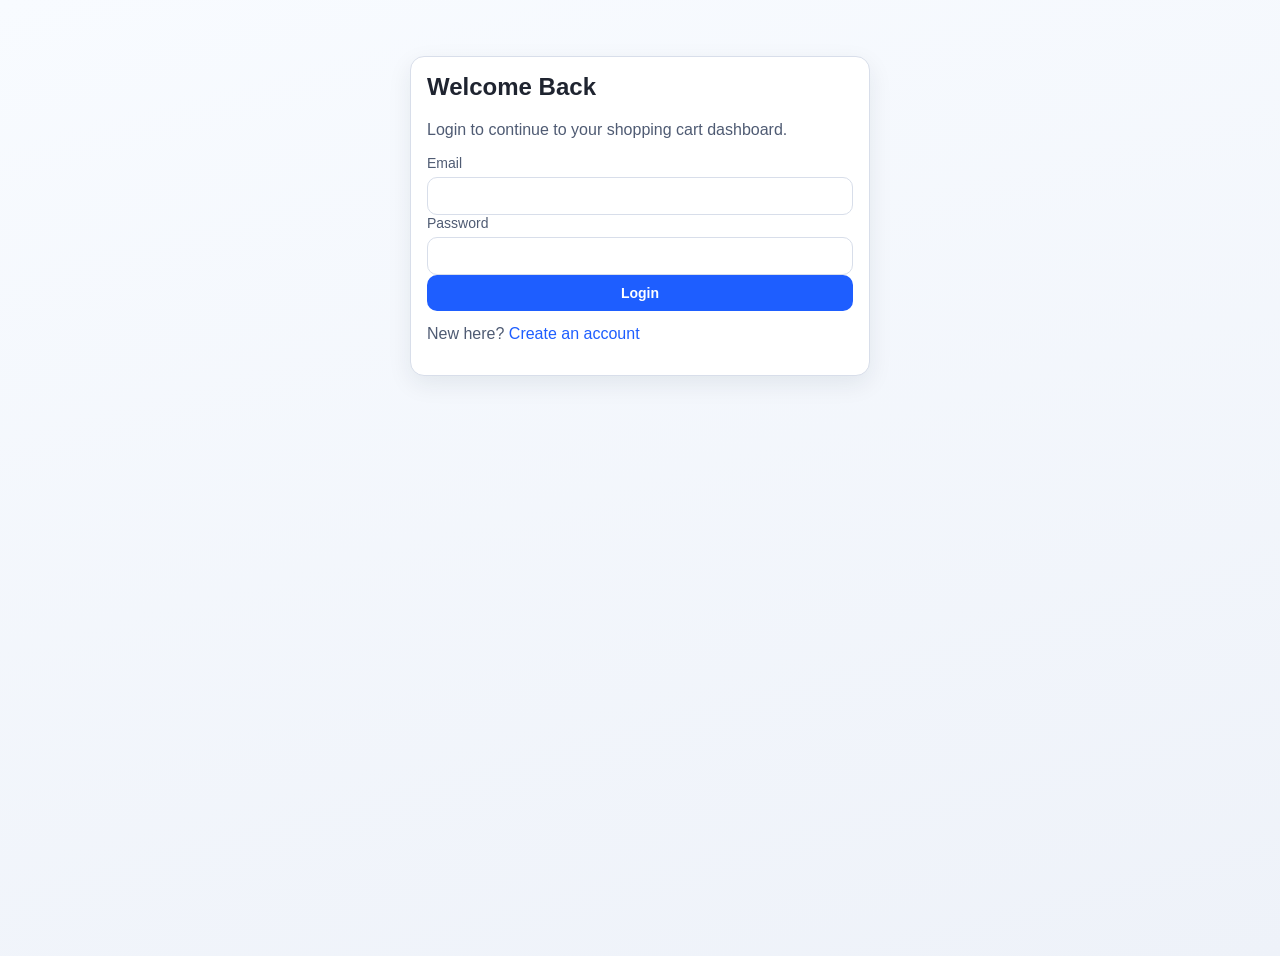
==== frontend/login.html @ eea721a3 "fix(auth): resolve backend startup crash and split login/signup into professional flow" ====
<!doctype html>
<html lang="en">
  <head>
    <meta charset="UTF-8" />
    <meta name="viewport" content="width=device-width, initial-scale=1.0" />
    <title>Login | DBMS Cart</title>
    <link rel="stylesheet" href="styles.css" />
  </head>
  <body>
    <div class="container">
      <section class="card auth-card">
        <h1>Welcome Back</h1>
        <p class="muted">Login to continue to your shopping cart dashboard.</p>
        <form id="loginForm">
          <label for="loginEmail">Email</label>
          <input id="loginEmail" type="email" required />
          <label for="loginPassword">Password</label>
          <input id="loginPassword" type="password" required />
          <button type="submit">Login</button>
        </form>
        <div id="loginStatus"></div>
        <p class="muted" style="margin-top:14px">
          New here? <a href="signup.html">Create an account</a>
        </p>
      </section>
    </div>

    <script type="module" src="login.js"></script>
  </body>
</html>
---- frontend/styles.css ----
:root {
  --bg: #f5f7fb;
  --surface: #ffffff;
  --surface-soft: #eef3ff;
  --text: #1f2430;
  --text-soft: #4f5b73;
  --primary: #1e5eff;
  --primary-strong: #1248d3;
  --danger: #c62828;
  --success: #1b8a5a;
  --border: #d8deea;
  --shadow: 0 8px 24px rgba(18, 32, 56, 0.08);
}

* {
  box-sizing: border-box;
}

body {
  margin: 0;
  font-family: "Segoe UI", Tahoma, Geneva, Verdana, sans-serif;
  color: var(--text);
  background: linear-gradient(165deg, #f8fbff 0%, #eef2f9 100%);
  min-height: 100vh;
}

a {
  color: var(--primary);
  text-decoration: none;
}

.container {
  max-width: 1100px;
  margin: 24px auto 60px;
  padding: 0 16px;
}

.navbar {
  background: var(--surface);
  border-bottom: 1px solid var(--border);
  box-shadow: var(--shadow);
}

.navbar-inner {
  max-width: 1100px;
  margin: 0 auto;
  padding: 14px 16px;
  display: flex;
  gap: 12px;
  align-items: center;
  justify-content: space-between;
}

.nav-links {
  display: flex;
  gap: 12px;
  flex-wrap: wrap;
}

.card {
  background: var(--surface);
  border: 1px solid var(--border);
  border-radius: 14px;
  padding: 16px;
  box-shadow: var(--shadow);
}

.auth-card {
  max-width: 460px;
  margin: 56px auto;
}

.grid {
  display: grid;
  gap: 16px;
}

.grid-2 {
  grid-template-columns: repeat(auto-fit, minmax(280px, 1fr));
}

.products-grid {
  display: grid;
  grid-template-columns: repeat(auto-fill, minmax(250px, 1fr));
  gap: 14px;
}

.product-card {
  border: 1px solid var(--border);
  border-radius: 12px;
  background: var(--surface);
  padding: 14px;
}

h1,
h2,
h3 {
  margin-top: 0;
}

label {
  display: block;
  margin-bottom: 6px;
  font-size: 14px;
  color: var(--text-soft);
}

input,
select,
button {
  width: 100%;
  padding: 10px 12px;
  border: 1px solid var(--border);
  border-radius: 10px;
  font-size: 14px;
}

button {
  border: none;
  background: var(--primary);
  color: white;
  font-weight: 600;
  cursor: pointer;
}

button:hover {
  background: var(--primary-strong);
}

button.secondary {
  background: #3f4b67;
}

button.danger {
  background: var(--danger);
}

button.inline {
  width: auto;
  padding: 8px 12px;
}

.row {
  display: grid;
  gap: 10px;
  grid-template-columns: 1fr 1fr;
}

.muted {
  color: var(--text-soft);
}

.status {
  padding: 10px 12px;
  border-radius: 10px;
  margin-top: 10px;
  font-size: 14px;
}

.status.success {
  background: #e8f8ef;
  color: var(--success);
}

.status.error {
  background: #fdeaea;
  color: var(--danger);
}

.order-item,
.cart-item {
  border: 1px solid var(--border);
  background: var(--surface-soft);
  border-radius: 10px;
  padding: 10px;
  margin-top: 8px;
}

.pill {
  display: inline-block;
  border-radius: 999px;
  padding: 4px 10px;
  background: #edf2ff;
  color: #2041a7;
  font-size: 12px;
  font-weight: 700;
}

.toolbar {
  display: flex;
  gap: 10px;
  flex-wrap: wrap;
  margin-bottom: 14px;
}

@media (max-width: 700px) {
  .row {
    grid-template-columns: 1fr;
  }
}
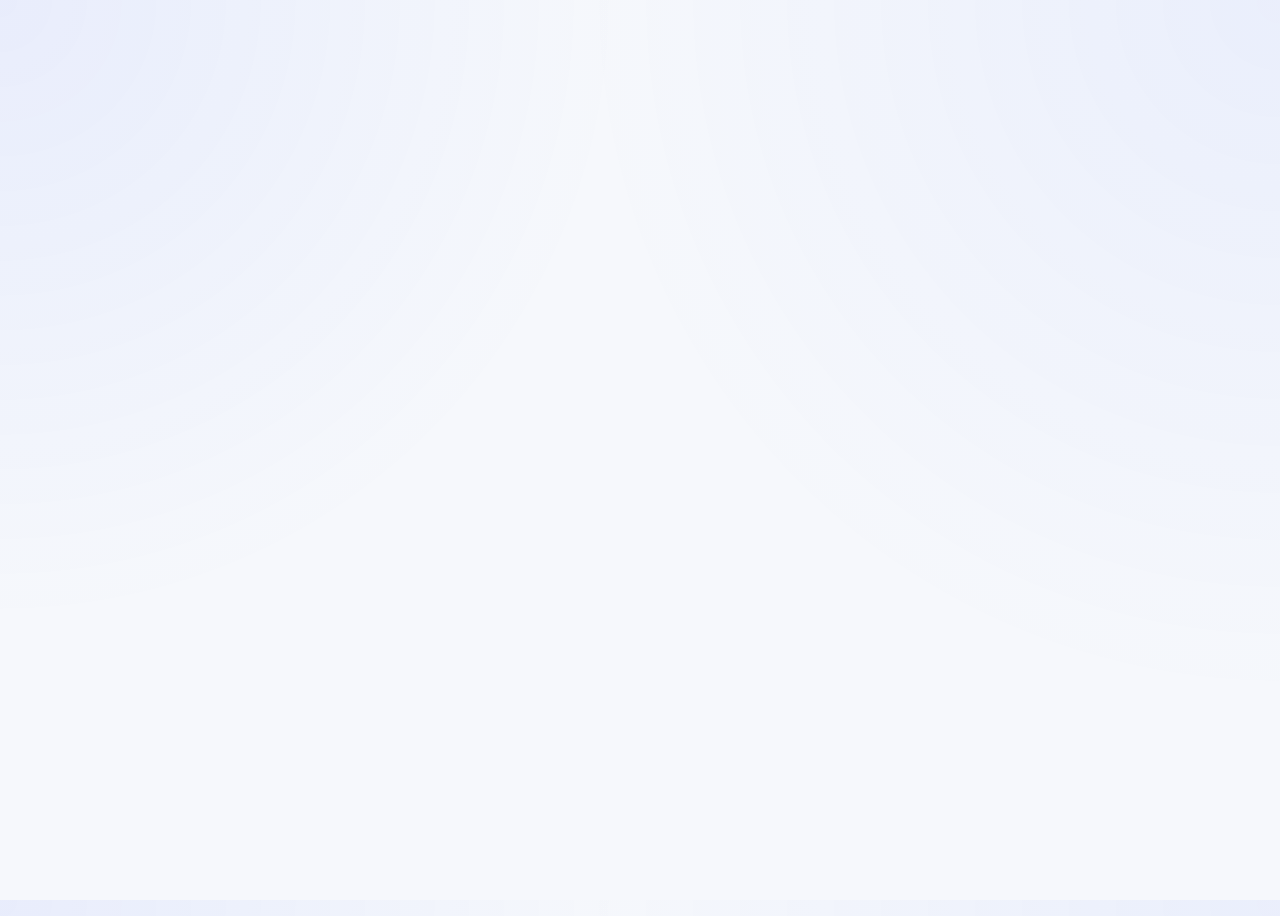
==== commit 47136c77: "feat: finalize NexBasket rebrand, media mapping, and UI polish" ====
--- a/frontend/login.html
+++ b/frontend/login.html
@@ -3,27 +3,73 @@
   <head>
     <meta charset="UTF-8" />
     <meta name="viewport" content="width=device-width, initial-scale=1.0" />
-    <title>Login | DBMS Cart</title>
+    <title>Login | NexBasket</title>
     <link rel="stylesheet" href="styles.css" />
   </head>
   <body>
-    <div class="container">
-      <section class="card auth-card">
-        <h1>Welcome Back</h1>
-        <p class="muted">Login to continue to your shopping cart dashboard.</p>
-        <form id="loginForm">
-          <label for="loginEmail">Email</label>
-          <input id="loginEmail" type="email" required />
-          <label for="loginPassword">Password</label>
-          <input id="loginPassword" type="password" required />
-          <button type="submit">Login</button>
-        </form>
-        <div id="loginStatus"></div>
-        <p class="muted" style="margin-top:14px">
-          New here? <a href="signup.html">Create an account</a>
-        </p>
+    <main class="auth-wrap">
+      <section class="auth-brand" data-reveal>
+        <div class="brand">
+          <span class="brand-badge">NB</span>
+          <span>NexBasket</span>
+        </div>
+        <div>
+          <h1>Welcome Back</h1>
+          <p class="muted" style="color:#d8e1ff; margin-top:12px">Secure sign-in to manage your cart, orders, and real-time inventory checkout.</p>
+        </div>
+        <ul>
+          <li>✔ 256-bit encrypted authentication</li>
+          <li>✔ Session expiry & logout revocation</li>
+          <li>✔ Protected checkout + order history</li>
+        </ul>
       </section>
-    </div>
+
+      <section class="auth-panel" data-reveal>
+        <article class="auth-card">
+          <h2 class="auth-title">Login</h2>
+          <p class="muted">Continue to your personalized storefront.</p>
+
+          <form id="loginForm" class="form-grid">
+            <div class="form-field">
+              <label for="loginEmail">Email</label>
+              <input id="loginEmail" type="email" placeholder="you@example.com" required />
+            </div>
+
+            <div class="form-field">
+              <label for="loginPassword">Password</label>
+              <div class="input-wrap">
+                <input id="loginPassword" type="password" placeholder="Enter password" required />
+                <button type="button" class="eye-btn" id="toggleLoginPassword" aria-label="Toggle password visibility">👁</button>
+              </div>
+            </div>
+
+            <label class="inline-check">
+              <input type="checkbox" id="rememberMe" checked />
+              Remember me on this device
+            </label>
+
+            <button type="submit" class="btn btn-primary btn-block">Sign In</button>
+          </form>
+
+          <div class="divider"></div>
+          <button class="oauth-btn" type="button" aria-label="Continue with Google">
+            G Continue with Google
+          </button>
+
+          <div id="loginStatus"></div>
+          <div class="trust-row">
+            <span class="trust-chip">Secure session</span>
+            <span class="trust-chip">Encrypted credentials</span>
+            <span class="trust-chip">Fast checkout access</span>
+          </div>
+
+          <p class="muted" style="margin-top:14px">
+            New here?
+            <a href="signup.html" style="color: var(--accent-strong); font-weight:700">Create account</a>
+          </p>
+        </article>
+      </section>
+    </main>
 
     <script type="module" src="login.js"></script>
   </body>
--- a/frontend/styles.css
+++ b/frontend/styles.css
@@ -1,200 +1,1522 @@
+@import url("https://fonts.googleapis.com/css2?family=Inter:wght@400;500;600;700;800&display=swap");
+
 :root {
-  --bg: #f5f7fb;
+  --accent: #2f5dff;
+  --accent-strong: #1f4df2;
+  --accent-soft: #e9efff;
+  --bg: #f6f8fc;
   --surface: #ffffff;
-  --surface-soft: #eef3ff;
-  --text: #1f2430;
-  --text-soft: #4f5b73;
-  --primary: #1e5eff;
-  --primary-strong: #1248d3;
-  --danger: #c62828;
-  --success: #1b8a5a;
-  --border: #d8deea;
-  --shadow: 0 8px 24px rgba(18, 32, 56, 0.08);
+  --surface-muted: #f1f4fb;
+  --line: #d9e1f2;
+  --text: #13203a;
+  --text-soft: #52617f;
+  --success: #1f9d62;
+  --danger: #dc4f4f;
+  --warning: #b87913;
+  --radius-xl: 24px;
+  --radius-lg: 16px;
+  --radius-md: 12px;
+  --shadow: 0 14px 36px rgba(17, 30, 56, 0.08);
+  --shadow-soft: 0 8px 20px rgba(17, 30, 56, 0.07);
+  --max: 1200px;
+}
+
+html[data-theme="dark"] {
+  color-scheme: dark;
+  --accent: #6f8cff;
+  --accent-strong: #88a0ff;
+  --accent-soft: rgba(111, 140, 255, 0.2);
+  --bg: #0b1324;
+  --surface: #111c32;
+  --surface-muted: #182541;
+  --line: #2b3c5f;
+  --text: #e7eeff;
+  --text-soft: #a6b5d7;
+  --shadow: 0 16px 34px rgba(3, 9, 20, 0.52);
+  --shadow-soft: 0 10px 24px rgba(3, 9, 20, 0.45);
 }
 
 * {
   box-sizing: border-box;
 }
 
+html {
+  scroll-behavior: smooth;
+  height: 100%;
+}
+
 body {
   margin: 0;
-  font-family: "Segoe UI", Tahoma, Geneva, Verdana, sans-serif;
+  font-family: "Inter", "Segoe UI", sans-serif;
+  background:
+    radial-gradient(circle at 0% 0%, rgba(47, 93, 255, 0.07), transparent 40%),
+    radial-gradient(circle at 100% 0%, rgba(47, 93, 255, 0.06), transparent 45%),
+    var(--bg);
   color: var(--text);
-  background: linear-gradient(165deg, #f8fbff 0%, #eef2f9 100%);
+  min-height: 100dvh;
+  overflow-x: hidden;
+  display: flex;
+  flex-direction: column;
+  width: 100%;
+}
+
+html[data-theme="dark"] body {
+  background:
+    radial-gradient(circle at 0% 0%, rgba(110, 139, 255, 0.16), transparent 42%),
+    radial-gradient(circle at 100% 0%, rgba(110, 139, 255, 0.1), transparent 40%),
+    #0a1222;
+}
+
+a {
+  color: inherit;
+  text-decoration: none;
+}
+
+img {
+  max-width: 100%;
+  display: block;
+}
+
+button,
+input,
+select,
+textarea {
+  font: inherit;
+}
+
+.site-main {
+  padding: 32px 16px 56px;
+  flex: 1 0 auto;
+  width: 100%;
+}
+
+.container {
+  width: 100%;
+  max-width: var(--max);
+  margin: 0 auto;
+}
+
+h1,
+h2,
+h3,
+h4,
+p {
+  margin: 0;
+}
+
+h1 {
+  font-size: clamp(2rem, 4vw, 3.2rem);
+  line-height: 1.05;
+  letter-spacing: -0.03em;
+}
+
+h2 {
+  font-size: clamp(1.45rem, 3vw, 2.2rem);
+  line-height: 1.15;
+  letter-spacing: -0.02em;
+}
+
+h3 {
+  font-size: clamp(1.05rem, 2vw, 1.35rem);
+}
+
+p {
+  line-height: 1.66;
+}
+
+.muted {
+  color: var(--text-soft);
+}
+
+.section-stack {
+  display: grid;
+  gap: 24px;
+}
+
+.section-stack > * {
+  min-width: 0;
+}
+
+.card {
+  background: var(--surface);
+  border: 1px solid var(--line);
+  border-radius: var(--radius-lg);
+  box-shadow: var(--shadow-soft);
+  min-width: 0;
+}
+
+.panel {
+  padding: 22px;
+  min-width: 0;
+}
+
+.btn {
+  border: 0;
+  border-radius: 999px;
+  padding: 12px 18px;
+  cursor: pointer;
+  transition: transform 0.2s ease, box-shadow 0.2s ease, background-color 0.2s ease;
+  font-weight: 600;
+  letter-spacing: 0.01em;
+  display: inline-flex;
+  align-items: center;
+  gap: 8px;
+  justify-content: center;
+}
+
+.btn:focus-visible,
+input:focus-visible,
+select:focus-visible,
+textarea:focus-visible,
+a:focus-visible {
+  outline: 3px solid rgba(47, 93, 255, 0.28);
+  outline-offset: 2px;
+}
+
+.btn-primary {
+  background: var(--accent);
+  color: #fff;
+  box-shadow: 0 10px 22px rgba(47, 93, 255, 0.24);
+}
+
+.btn-primary:hover {
+  background: var(--accent-strong);
+  transform: translateY(-1px);
+}
+
+.btn-secondary {
+  background: #1f2a46;
+  color: #fff;
+}
+
+.btn-secondary:hover {
+  background: #182038;
+}
+
+.btn-ghost {
+  background: #fff;
+  border: 1px solid var(--line);
+  color: var(--text);
+}
+
+html[data-theme="dark"] .btn-ghost {
+  background: #131f37;
+  border-color: #2b3d63;
+  color: #c9d6f6;
+}
+
+.btn-ghost:hover {
+  background: var(--surface-muted);
+}
+
+.btn-danger {
+  background: #ffe8e8;
+  color: #aa2929;
+}
+
+.btn-danger:hover {
+  background: #ffd9d9;
+}
+
+.btn-block {
+  width: 100%;
+}
+
+.status {
+  margin-top: 12px;
+  border-radius: 12px;
+  font-size: 0.92rem;
+  padding: 10px 12px;
+}
+
+.status.success {
+  color: #165f3f;
+  background: #e6f7f0;
+}
+
+.status.error {
+  color: #932e2e;
+  background: #ffecec;
+}
+
+.site-header {
+  position: sticky;
+  top: 0;
+  z-index: 30;
+  padding: 10px 16px 0;
+}
+
+.navbar-shell {
+  max-width: var(--max);
+  margin: 0 auto;
+  background: rgba(255, 255, 255, 0.8);
+  border: 1px solid rgba(255, 255, 255, 0.72);
+  box-shadow: var(--shadow);
+  border-radius: 999px;
+  backdrop-filter: blur(12px);
+}
+
+html[data-theme="dark"] .navbar-shell {
+  background: rgba(12, 20, 36, 0.86);
+  border-color: rgba(53, 72, 108, 0.7);
+}
+
+.navbar-inner {
+  min-height: 62px;
+  padding: 8px 14px;
+  display: grid;
+  grid-template-columns: auto 1fr auto;
+  gap: 14px;
+  align-items: center;
+}
+
+.brand {
+  display: inline-flex;
+  align-items: center;
+  gap: 10px;
+  font-weight: 800;
+  letter-spacing: -0.02em;
+}
+
+.brand-badge {
+  width: 34px;
+  height: 34px;
+  border-radius: 10px;
+  display: grid;
+  place-items: center;
+  background: linear-gradient(145deg, #4f79ff, #2f5dff);
+  color: #fff;
+  font-size: 0.95rem;
+}
+
+.nav-links {
+  display: flex;
+  align-items: center;
+  justify-content: center;
+  gap: 8px;
+  flex-wrap: wrap;
+  min-width: 0;
+}
+
+.nav-link {
+  font-size: 0.92rem;
+  padding: 9px 13px;
+  border-radius: 999px;
+  color: var(--text-soft);
+  font-weight: 600;
+}
+
+.nav-link:hover {
+  color: var(--text);
+  background: var(--surface-muted);
+}
+
+.nav-link.active {
+  background: var(--accent-soft);
+  color: var(--accent-strong);
+}
+
+.nav-tools {
+  display: inline-flex;
+  align-items: center;
+  gap: 8px;
+}
+
+.icon-btn {
+  width: 38px;
+  height: 38px;
+  border-radius: 50%;
+  border: 1px solid var(--line);
+  background: #fff;
+  color: var(--text);
+  display: grid;
+  place-items: center;
+  position: relative;
+}
+
+html[data-theme="dark"] .icon-btn,
+html[data-theme="dark"] .avatar-chip {
+  background: #111d34;
+  border-color: #304364;
+  color: #d2def8;
+}
+
+.icon-btn:hover {
+  background: var(--surface-muted);
+}
+
+.badge {
+  min-width: 19px;
+  height: 19px;
+  padding: 0 4px;
+  border-radius: 999px;
+  background: var(--accent);
+  color: #fff;
+  display: inline-flex;
+  align-items: center;
+  justify-content: center;
+  font-size: 0.68rem;
+  font-weight: 700;
+  position: absolute;
+  right: -3px;
+  top: -4px;
+}
+
+.avatar-chip {
+  padding: 4px 10px 4px 4px;
+  border: 1px solid var(--line);
+  border-radius: 999px;
+  background: #fff;
+  display: inline-flex;
+  gap: 8px;
+  align-items: center;
+  min-width: 0;
+}
+
+.avatar-chip .muted {
+  max-width: 150px;
+  overflow: hidden;
+  text-overflow: ellipsis;
+  white-space: nowrap;
+}
+
+.avatar-dot {
+  width: 30px;
+  height: 30px;
+  border-radius: 50%;
+  background: linear-gradient(145deg, #284bbb, #5277f3);
+  color: #fff;
+  display: grid;
+  place-items: center;
+  font-size: 0.8rem;
+  font-weight: 700;
+}
+
+.hamburger {
+  display: none;
+}
+
+.mobile-drawer {
+  display: none;
+  position: fixed;
+  inset: 0;
+  z-index: 45;
+}
+
+.mobile-drawer.open {
+  display: block;
+}
+
+.drawer-backdrop {
+  position: absolute;
+  inset: 0;
+  background: rgba(8, 18, 38, 0.54);
+}
+
+.drawer-panel {
+  position: absolute;
+  right: 0;
+  top: 0;
+  height: 100%;
+  width: min(340px, 86vw);
+  background: #fff;
+  padding: 22px;
+  display: grid;
+  gap: 10px;
+  align-content: start;
+}
+
+html[data-theme="dark"] .drawer-panel {
+  background: #0f1a30;
+}
+
+.drawer-panel a,
+.drawer-panel button {
+  width: 100%;
+  text-align: left;
+}
+
+.footer {
+  background: #121d37;
+  color: #d4dbee;
+  margin-top: auto;
+}
+
+html[data-theme="dark"] .footer {
+  background: #091222;
+}
+
+.theme-fab {
+  position: fixed;
+  right: 16px;
+  bottom: 16px;
+  width: 46px;
+  height: 46px;
+  border-radius: 50%;
+  border: 1px solid var(--line);
+  background: var(--surface);
+  color: var(--text);
+  box-shadow: var(--shadow);
+  z-index: 60;
+}
+
+.footer-inner {
+  max-width: var(--max);
+  margin: 0 auto;
+  padding: 48px 16px 24px;
+  display: grid;
+  gap: 22px;
+}
+
+.footer-grid {
+  display: grid;
+  gap: 18px;
+  grid-template-columns: repeat(4, minmax(0, 1fr));
+}
+
+.footer h4 {
+  color: #fff;
+  margin-bottom: 10px;
+  font-size: 1rem;
+}
+
+.footer-list {
+  list-style: none;
+  padding: 0;
+  margin: 0;
+  display: grid;
+  gap: 8px;
+}
+
+.footer-bottom {
+  padding-top: 14px;
+  border-top: 1px solid rgba(212, 219, 238, 0.18);
+  display: flex;
+  justify-content: space-between;
+  gap: 10px;
+  flex-wrap: wrap;
+  font-size: 0.9rem;
+}
+
+.socials {
+  display: inline-flex;
+  gap: 8px;
+}
+
+.socials span {
+  width: 32px;
+  height: 32px;
+  border: 1px solid rgba(212, 219, 238, 0.24);
+  border-radius: 50%;
+  display: grid;
+  place-items: center;
+}
+
+.payment-chips {
+  display: inline-flex;
+  gap: 8px;
+  flex-wrap: wrap;
+}
+
+.payment-chip {
+  border: 1px solid rgba(212, 219, 238, 0.24);
+  border-radius: 999px;
+  font-size: 0.72rem;
+  padding: 5px 9px;
+}
+
+.hero {
+  position: relative;
+  overflow: hidden;
+  border-radius: var(--radius-xl);
+  background: linear-gradient(145deg, #f2f6ff, #ffffff 45%);
+  border: 1px solid var(--line);
+  box-shadow: var(--shadow);
+}
+
+html[data-theme="dark"] .hero {
+  background: linear-gradient(145deg, #142544, #0f1a31 45%);
+}
+
+.hero-layout {
+  padding: clamp(30px, 6vw, 58px);
+  display: grid;
+  gap: 26px;
+  grid-template-columns: 1.2fr 1fr;
+  align-items: center;
+}
+
+.hero-kicker {
+  display: inline-flex;
+  align-items: center;
+  gap: 8px;
+  color: var(--accent-strong);
+  font-size: 0.82rem;
+  font-weight: 700;
+  letter-spacing: 0.08em;
+  text-transform: uppercase;
+}
+
+.hero-copy p {
+  max-width: 56ch;
+  margin-top: 14px;
+}
+
+.hero-actions {
+  margin-top: 24px;
+  display: flex;
+  gap: 10px;
+  flex-wrap: wrap;
+}
+
+.hero-bg {
+  min-height: 290px;
+  position: relative;
+}
+
+.orb {
+  border-radius: 50%;
+  position: absolute;
+  filter: blur(1px);
+}
+
+.orb-a {
+  width: 210px;
+  height: 210px;
+  right: 15%;
+  top: 3%;
+  background: radial-gradient(circle at 35% 30%, #5d80ff, #2f5dff);
+}
+
+.orb-b {
+  width: 138px;
+  height: 138px;
+  right: 2%;
+  bottom: 12%;
+  background: radial-gradient(circle at 35% 30%, #9db2ff, #5d80ff);
+}
+
+.orb-c {
+  width: 110px;
+  height: 110px;
+  left: 8%;
+  bottom: -6%;
+  background: radial-gradient(circle at 35% 30%, #d6e0ff, #a8bbff);
+}
+
+.glass-card {
+  position: absolute;
+  left: 12%;
+  top: 22%;
+  width: min(270px, 75%);
+  background: rgba(255, 255, 255, 0.75);
+  border: 1px solid rgba(255, 255, 255, 0.8);
+  border-radius: 18px;
+  backdrop-filter: blur(8px);
+  padding: 16px;
+}
+
+.split {
+  display: grid;
+  gap: 16px;
+}
+
+.landing-section {
+  margin-top: 24px;
+}
+
+.section-head {
+  display: flex;
+  justify-content: space-between;
+  align-items: center;
+  gap: 10px;
+  margin-bottom: 16px;
+}
+
+.scroll-chips {
+  display: flex;
+  gap: 10px;
+  overflow-x: auto;
+  padding-bottom: 6px;
+}
+
+.chip {
+  display: inline-flex;
+  align-items: center;
+  gap: 7px;
+  border-radius: 999px;
+  border: 1px solid var(--line);
+  background: #fff;
+  color: var(--text);
+  padding: 9px 14px;
+  font-size: 0.84rem;
+  white-space: nowrap;
+  font-weight: 600;
+}
+
+.chip:hover,
+.chip.active {
+  border-color: #c3d2ff;
+  background: var(--accent-soft);
+  color: var(--accent-strong);
+}
+
+.product-grid {
+  display: grid;
+  gap: 16px;
+  grid-template-columns: repeat(3, minmax(0, 1fr));
+  align-items: stretch;
+}
+
+.product-card {
+  background: #fff;
+  border: 1px solid var(--line);
+  border-radius: 16px;
+  overflow: hidden;
+  box-shadow: var(--shadow-soft);
+  transition: transform 0.25s ease, box-shadow 0.25s ease;
+  position: relative;
+  display: flex;
+  flex-direction: column;
+  height: 100%;
+}
+
+html[data-theme="dark"] .product-card,
+html[data-theme="dark"] .feature,
+html[data-theme="dark"] .summary-box,
+html[data-theme="dark"] .tab-panel,
+html[data-theme="dark"] .order-card,
+html[data-theme="dark"] .cart-item,
+html[data-theme="dark"] .auth-card,
+html[data-theme="dark"] .thumb,
+html[data-theme="dark"] .empty-state,
+html[data-theme="dark"] .oauth-btn {
+  background: #101b31;
+  border-color: #2a3b5e;
+}
+
+.product-card:hover {
+  transform: translateY(-4px);
+  box-shadow: 0 16px 30px rgba(20, 31, 61, 0.12);
+}
+
+.product-media {
+  position: relative;
+  height: 190px;
+  background: linear-gradient(160deg, #edf2ff 0%, #ffffff 70%);
+  display: grid;
+  place-items: center;
+  padding: 12px;
+}
+
+html[data-theme="dark"] .product-media,
+html[data-theme="dark"] .gallery-main {
+  background: linear-gradient(160deg, #152641 0%, #101b31 70%);
+}
+
+.product-thumb {
+  width: 78%;
+  height: 74%;
+  border-radius: 14px;
+  background:
+    linear-gradient(130deg, rgba(66, 110, 255, 0.2), rgba(66, 110, 255, 0)),
+    linear-gradient(45deg, #cdd9ff, #f6f8ff);
+  border: 1px solid #e1e8ff;
+  display: grid;
+  place-items: center;
+  font-size: 1.95rem;
+  font-weight: 700;
+  color: #3552ad;
+}
+
+.product-image {
+  width: 100%;
+  height: 100%;
+  border-radius: 14px;
+  border: 1px solid #dbe4ff;
+  object-fit: cover;
+  background: #eef3ff;
+}
+
+html[data-theme="dark"] .product-image {
+  background: #12213d;
+  border-color: #30466e;
+}
+
+.wish-btn {
+  position: absolute;
+  right: 10px;
+  top: 10px;
+  width: 34px;
+  height: 34px;
+  border-radius: 50%;
+  border: 1px solid var(--line);
+  background: #fff;
+  color: #6f7ca3;
+  font-size: 1rem;
+  display: grid;
+  place-items: center;
+  transition: transform 0.2s ease, background-color 0.2s ease, color 0.2s ease, border-color 0.2s ease;
+}
+
+html[data-theme="dark"] .wish-btn {
+  background: #14233f;
+  border-color: #334869;
+  color: #9fb3de;
+}
+
+.wish-btn:hover {
+  transform: scale(1.04);
+}
+
+.wish-btn.is-active {
+  background: #ffe9ef;
+  color: #c7395e;
+  border-color: #f3b6c8;
+}
+
+.btn.btn-ghost.is-active {
+  background: #ffe9ef;
+  border-color: #f3b6c8;
+  color: #a72e4d;
+}
+
+.quick-add {
+  position: absolute;
+  left: 50%;
+  bottom: 14px;
+  transform: translate(-50%, 10px);
+  opacity: 0;
+  pointer-events: none;
+  transition: opacity 0.2s ease, transform 0.2s ease;
+}
+
+.product-card:hover .quick-add,
+.product-card:focus-within .quick-add {
+  opacity: 1;
+  transform: translate(-50%, 0);
+  pointer-events: all;
+}
+
+.product-body {
+  padding: 14px;
+  display: flex;
+  flex-direction: column;
+  gap: 8px;
+  flex: 1 1 auto;
+}
+
+.card-action-row {
+  margin-top: auto;
+  padding-top: 4px;
+}
+
+.product-row {
+  display: flex;
+  justify-content: space-between;
+  align-items: center;
+  gap: 8px;
+}
+
+.stars {
+  color: #ffb31f;
+  font-size: 0.86rem;
+  letter-spacing: 0.1em;
+}
+
+.feature-grid {
+  display: grid;
+  gap: 14px;
+  grid-template-columns: repeat(3, minmax(0, 1fr));
+}
+
+.feature {
+  padding: 16px;
+  border-radius: 16px;
+  border: 1px solid var(--line);
+  background: #fff;
+}
+
+.feature-icon {
+  width: 38px;
+  height: 38px;
+  border-radius: 12px;
+  background: var(--accent-soft);
+  color: var(--accent-strong);
+  display: grid;
+  place-items: center;
+  font-size: 1.15rem;
+  margin-bottom: 10px;
+}
+
+.testimonial-grid {
+  display: grid;
+  gap: 14px;
+  grid-template-columns: repeat(2, minmax(0, 1fr));
+}
+
+.newsletter {
+  border-radius: var(--radius-xl);
+  border: 1px solid var(--line);
+  background: linear-gradient(140deg, #1b2f74, #305eff 55%, #6d8dff);
+  color: #fff;
+  padding: clamp(20px, 5vw, 34px);
+  display: grid;
+  gap: 14px;
+}
+
+.newsletter form {
+  display: flex;
+  gap: 10px;
+  flex-wrap: wrap;
+}
+
+.newsletter input {
+  flex: 1;
+  min-width: 220px;
+  border: none;
+}
+
+.newsletter .btn {
+  background: #fff;
+  color: #14295d;
+}
+
+.auth-wrap {
   min-height: 100vh;
-}
-
-a {
-  color: var(--primary);
-  text-decoration: none;
-}
-
-.container {
-  max-width: 1100px;
-  margin: 24px auto 60px;
-  padding: 0 16px;
-}
-
-.navbar {
-  background: var(--surface);
-  border-bottom: 1px solid var(--border);
+  display: grid;
+  grid-template-columns: 1.06fr 1fr;
+}
+
+.auth-brand {
+  padding: clamp(24px, 6vw, 58px);
+  background:
+    radial-gradient(circle at 72% 15%, rgba(129, 160, 255, 0.6), transparent 33%),
+    radial-gradient(circle at 16% 81%, rgba(85, 122, 255, 0.45), transparent 30%),
+    linear-gradient(145deg, #16295f, #243d86);
+  color: #f3f7ff;
+  display: grid;
+  gap: 20px;
+  align-content: center;
+}
+
+.auth-brand ul {
+  margin: 0;
+  padding: 0;
+  list-style: none;
+  display: grid;
+  gap: 10px;
+}
+
+.auth-brand li {
+  display: inline-flex;
+  align-items: center;
+  gap: 8px;
+}
+
+.auth-panel {
+  display: grid;
+  align-content: center;
+  justify-items: center;
+  padding: clamp(20px, 4vw, 42px);
+  background: var(--bg);
+}
+
+.auth-card {
+  width: min(460px, 100%);
+  background: #fff;
+  border-radius: 20px;
+  border: 1px solid var(--line);
   box-shadow: var(--shadow);
-}
-
-.navbar-inner {
-  max-width: 1100px;
-  margin: 0 auto;
-  padding: 14px 16px;
-  display: flex;
+  padding: 28px;
+}
+
+.auth-title {
+  font-size: 1.85rem;
+  margin-bottom: 8px;
+}
+
+.form-grid {
+  margin-top: 18px;
+  display: grid;
   gap: 12px;
-  align-items: center;
+}
+
+.form-field label {
+  display: block;
+  margin-bottom: 6px;
+  font-size: 0.86rem;
+  color: var(--text-soft);
+  font-weight: 600;
+}
+
+.input-wrap {
+  position: relative;
+}
+
+input,
+select,
+textarea {
+  width: 100%;
+  border: 1px solid var(--line);
+  background: #fff;
+  color: var(--text);
+  border-radius: 12px;
+  padding: 11px 13px;
+}
+
+html[data-theme="dark"] input,
+html[data-theme="dark"] select,
+html[data-theme="dark"] textarea {
+  background: #101b31;
+  border-color: #2b3d61;
+  color: #dce7ff;
+}
+
+input::placeholder {
+  color: #9ba9c4;
+}
+
+html[data-theme="dark"] input::placeholder {
+  color: #7f94bd;
+}
+
+.eye-btn {
+  position: absolute;
+  right: 10px;
+  top: 50%;
+  transform: translateY(-50%);
+  border: none;
+  background: transparent;
+  color: var(--text-soft);
+  cursor: pointer;
+}
+
+.inline-check {
+  display: inline-flex;
+  align-items: center;
+  gap: 8px;
+  font-size: 0.9rem;
+  color: var(--text-soft);
+}
+
+.inline-check input {
+  width: auto;
+}
+
+.oauth-btn {
+  width: 100%;
+  border-radius: 12px;
+  border: 1px solid var(--line);
+  background: #fff;
+  color: #1f2f56;
+  padding: 11px 14px;
+  font-weight: 600;
+}
+
+.trust-row {
+  margin-top: 12px;
+  display: flex;
+  flex-wrap: wrap;
+  gap: 8px;
+}
+
+.trust-chip {
+  border: 1px solid var(--line);
+  background: #fbfcff;
+  border-radius: 999px;
+  padding: 6px 10px;
+  font-size: 0.78rem;
+  color: var(--text-soft);
+}
+
+.catalog-layout {
+  display: grid;
+  gap: 20px;
+  grid-template-columns: 290px 1fr;
+}
+
+.filter-panel {
+  position: sticky;
+  top: 88px;
+  align-self: start;
+  padding: 16px;
+}
+
+.filter-group {
+  margin-top: 14px;
+  display: grid;
+  gap: 8px;
+}
+
+.price-row {
+  display: grid;
+  grid-template-columns: 1fr 1fr;
+  gap: 8px;
+}
+
+.rating-filter {
+  display: flex;
+  gap: 8px;
+  flex-wrap: wrap;
+}
+
+.rating-filter .chip {
+  padding: 8px 12px;
+}
+
+.catalog-toolbar {
+  display: flex;
   justify-content: space-between;
-}
-
-.nav-links {
-  display: flex;
+  align-items: center;
   gap: 12px;
   flex-wrap: wrap;
-}
-
-.card {
-  background: var(--surface);
-  border: 1px solid var(--border);
+  margin-bottom: 12px;
+}
+
+.search-wrap {
+  position: relative;
+  min-width: 240px;
+}
+
+.search-wrap input {
+  padding-left: 36px;
+}
+
+.search-icon {
+  position: absolute;
+  left: 12px;
+  top: 50%;
+  transform: translateY(-50%);
+  color: #92a2c4;
+}
+
+.pill {
+  display: inline-flex;
+  align-items: center;
+  border-radius: 999px;
+  padding: 5px 9px;
+  font-size: 0.74rem;
+  font-weight: 700;
+  background: var(--accent-soft);
+  color: var(--accent-strong);
+}
+
+.pill.success {
+  background: #e6f7ef;
+  color: #1d7f4e;
+}
+
+.pill.warning {
+  background: #fff4df;
+  color: #996012;
+}
+
+.pill.danger {
+  background: #ffeaea;
+  color: #b83333;
+}
+
+.pagination {
+  margin-top: 16px;
+  display: flex;
+  gap: 8px;
+  justify-content: center;
+  align-items: center;
+}
+
+.details-layout {
+  display: grid;
+  gap: 24px;
+  grid-template-columns: repeat(2, minmax(0, 1fr));
+}
+
+.details-layout > * {
+  min-width: 0;
+}
+
+.gallery-main {
+  height: 380px;
+  border-radius: 18px;
+  background: linear-gradient(145deg, #edf2ff, #fff);
+  border: 1px solid var(--line);
+  overflow: hidden;
+  display: grid;
+  place-items: center;
+  position: relative;
+}
+
+.zoom-layer {
+  width: 75%;
+  height: 72%;
+  border-radius: 16px;
+  border: 1px solid #dae4ff;
+  background: linear-gradient(130deg, #cfdcff, #f6f8ff);
+  display: grid;
+  place-items: center;
+  color: #2f4eaa;
+  font-size: 2.4rem;
+  font-weight: 700;
+  transition: transform 0.3s ease;
+}
+
+.main-product-image {
+  object-fit: contain;
+  background: #edf2ff;
+}
+
+.gallery-main:hover .zoom-layer {
+  transform: scale(1.06);
+}
+
+.thumb-grid {
+  margin-top: 10px;
+  display: grid;
+  gap: 8px;
+  grid-template-columns: repeat(4, minmax(0, 1fr));
+}
+
+.thumb {
+  border: 1px solid var(--line);
+  border-radius: 12px;
+  background: #fff;
+  height: 66px;
+  display: grid;
+  place-items: center;
+  overflow: hidden;
+  padding: 0;
+}
+
+.thumb-image {
+  width: 100%;
+  height: 100%;
+  object-fit: cover;
+}
+
+.selector-row {
+  display: flex;
+  gap: 8px;
+  flex-wrap: wrap;
+}
+
+.selector {
+  border-radius: 999px;
+  border: 1px solid var(--line);
+  background: #fff;
+  padding: 8px 12px;
+  font-size: 0.86rem;
+}
+
+.selector.active {
+  background: var(--accent-soft);
+  border-color: #c9d6ff;
+  color: var(--accent-strong);
+}
+
+.tab-header {
+  display: flex;
+  gap: 8px;
+  margin-top: 18px;
+}
+
+.tab-btn {
+  border: 1px solid var(--line);
+  border-radius: 999px;
+  background: #fff;
+  padding: 8px 12px;
+}
+
+.tab-btn.active {
+  background: var(--accent-soft);
+  color: var(--accent-strong);
+}
+
+.tab-panel {
+  margin-top: 10px;
+  border: 1px solid var(--line);
+  background: #fff;
   border-radius: 14px;
-  padding: 16px;
-  box-shadow: var(--shadow);
-}
-
-.auth-card {
-  max-width: 460px;
-  margin: 56px auto;
-}
-
-.grid {
-  display: grid;
-  gap: 16px;
-}
-
-.grid-2 {
-  grid-template-columns: repeat(auto-fit, minmax(280px, 1fr));
-}
-
-.products-grid {
-  display: grid;
-  grid-template-columns: repeat(auto-fill, minmax(250px, 1fr));
-  gap: 14px;
-}
-
-.product-card {
-  border: 1px solid var(--border);
-  border-radius: 12px;
-  background: var(--surface);
   padding: 14px;
 }
 
-h1,
-h2,
-h3 {
-  margin-top: 0;
-}
-
-label {
-  display: block;
-  margin-bottom: 6px;
-  font-size: 14px;
-  color: var(--text-soft);
-}
-
-input,
-select,
-button {
-  width: 100%;
-  padding: 10px 12px;
-  border: 1px solid var(--border);
-  border-radius: 10px;
-  font-size: 14px;
-}
-
-button {
-  border: none;
-  background: var(--primary);
-  color: white;
-  font-weight: 600;
-  cursor: pointer;
-}
-
-button:hover {
-  background: var(--primary-strong);
-}
-
-button.secondary {
-  background: #3f4b67;
-}
-
-button.danger {
-  background: var(--danger);
-}
-
-button.inline {
-  width: auto;
-  padding: 8px 12px;
-}
-
-.row {
-  display: grid;
-  gap: 10px;
-  grid-template-columns: 1fr 1fr;
-}
-
-.muted {
-  color: var(--text-soft);
-}
-
-.status {
-  padding: 10px 12px;
-  border-radius: 10px;
-  margin-top: 10px;
-  font-size: 14px;
-}
-
-.status.success {
-  background: #e8f8ef;
-  color: var(--success);
-}
-
-.status.error {
-  background: #fdeaea;
-  color: var(--danger);
-}
-
-.order-item,
+.order-card,
 .cart-item {
-  border: 1px solid var(--border);
-  background: var(--surface-soft);
-  border-radius: 10px;
-  padding: 10px;
-  margin-top: 8px;
-}
-
-.pill {
-  display: inline-block;
-  border-radius: 999px;
-  padding: 4px 10px;
-  background: #edf2ff;
-  color: #2041a7;
-  font-size: 12px;
-  font-weight: 700;
-}
-
-.toolbar {
+  border: 1px solid var(--line);
+  border-radius: 14px;
+  background: #fff;
+  padding: 14px;
+}
+
+.order-card {
+  display: flex;
+  flex-direction: column;
+  gap: 8px;
+}
+
+.cart-row,
+.order-row {
   display: flex;
   gap: 10px;
   flex-wrap: wrap;
-  margin-bottom: 14px;
+  align-items: center;
+  justify-content: space-between;
+}
+
+.cart-meta,
+.order-meta {
+  margin-top: 8px;
+  display: flex;
+  flex-wrap: wrap;
+  gap: 10px;
+  color: var(--text-soft);
+  font-size: 0.89rem;
+}
+
+.qty-stepper {
+  display: inline-flex;
+  align-items: center;
+  border: 1px solid var(--line);
+  border-radius: 999px;
+  overflow: hidden;
+}
+
+.qty-stepper button {
+  width: 32px;
+  height: 32px;
+  border: none;
+  background: #fff;
+}
+
+.qty-stepper input {
+  width: 58px;
+  border: none;
+  border-left: 1px solid var(--line);
+  border-right: 1px solid var(--line);
+  border-radius: 0;
+  text-align: center;
+}
+
+.summary-box {
+  border: 1px solid var(--line);
+  border-radius: 16px;
+  padding: 18px;
+  background: #fff;
+}
+
+.summary-list {
+  display: grid;
+  gap: 8px;
+}
+
+.summary-list li {
+  list-style: none;
+  display: flex;
+  justify-content: space-between;
+  gap: 8px;
+  font-size: 0.92rem;
+}
+
+.metrics-grid {
+  display: grid;
+  gap: 12px;
+  grid-template-columns: repeat(auto-fit, minmax(160px, 1fr));
+  min-width: 0;
+}
+
+.metric-card {
+  padding: 16px;
+}
+
+.metric-card h3 {
+  font-size: 1.6rem;
+  margin-top: 8px;
+}
+
+.table-wrap {
+  display: block;
+  width: 100%;
+  overflow-x: auto;
+  max-width: 100%;
+  min-width: 0;
+  -webkit-overflow-scrolling: touch;
+}
+
+.insight-table {
+  width: 100%;
+  border-collapse: collapse;
+  font-size: 0.86rem;
+  table-layout: auto;
+}
+
+.insight-table th,
+.insight-table td {
+  text-align: left;
+  padding: 10px;
+  border-bottom: 1px solid var(--line);
+  white-space: nowrap;
+}
+
+.quick-links {
+  display: flex;
+  gap: 10px;
+  flex-wrap: wrap;
+  align-items: center;
+}
+
+.order-actions {
+  margin-top: auto;
+  padding-top: 4px;
+}
+
+.divider {
+  height: 1px;
+  background: var(--line);
+  margin: 14px 0;
+}
+
+.empty-state {
+  padding: 20px;
+  border: 1px dashed #c9d3ec;
+  border-radius: 14px;
+  text-align: center;
+  color: var(--text-soft);
+  width: 100%;
+}
+
+.skeleton {
+  position: relative;
+  overflow: hidden;
+  border-radius: 10px;
+  background: #ecf0f8;
+}
+
+.skeleton::after {
+  content: "";
+  position: absolute;
+  inset: 0;
+  transform: translateX(-100%);
+  background: linear-gradient(90deg, transparent, rgba(255, 255, 255, 0.7), transparent);
+  animation: shimmer 1.2s infinite;
+}
+
+.sk-line {
+  height: 14px;
+}
+
+.sk-card {
+  height: 260px;
+}
+
+@keyframes shimmer {
+  to {
+    transform: translateX(100%);
+  }
+}
+
+[data-reveal] {
+  opacity: 0;
+  transform: translateY(16px);
+  transition: opacity 0.45s ease, transform 0.45s ease;
+}
+
+[data-reveal].visible {
+  opacity: 1;
+  transform: translateY(0);
+}
+
+@media (max-width: 1080px) {
+  .product-grid {
+    grid-template-columns: repeat(2, minmax(0, 1fr));
+  }
+
+  .catalog-layout {
+    grid-template-columns: 1fr;
+  }
+
+  .filter-panel {
+    position: static;
+  }
+
+  .details-layout {
+    grid-template-columns: 1fr;
+  }
+
+  .metrics-grid {
+    grid-template-columns: repeat(2, minmax(0, 1fr));
+  }
+
+  .hero-layout {
+    grid-template-columns: 1fr;
+  }
+
+  .section-head {
+    align-items: flex-start;
+  }
+
+  .footer-grid {
+    grid-template-columns: repeat(2, minmax(0, 1fr));
+  }
+}
+
+@media (max-width: 860px) {
+  .auth-wrap {
+    grid-template-columns: 1fr;
+  }
+
+  .auth-brand {
+    min-height: 280px;
+  }
+
+  .navbar-inner {
+    grid-template-columns: auto auto;
+    justify-content: space-between;
+  }
+
+  .nav-links,
+  .nav-tools .search-btn,
+  .nav-tools .avatar-chip {
+    display: none;
+  }
+
+  .hamburger {
+    display: inline-flex;
+  }
 }
 
 @media (max-width: 700px) {
-  .row {
+  .site-main {
+    padding-top: 22px;
+  }
+
+  .panel {
+    padding: 16px;
+  }
+
+  .section-head {
+    flex-direction: column;
+    align-items: flex-start;
+    margin-bottom: 10px;
+  }
+
+  .product-grid,
+  .feature-grid,
+  .testimonial-grid,
+  .metrics-grid {
     grid-template-columns: 1fr;
   }
-}
+
+  .newsletter form {
+    flex-direction: column;
+  }
+
+  .footer-grid {
+    grid-template-columns: 1fr;
+  }
+
+  .insight-table th,
+  .insight-table td {
+    white-space: normal;
+    font-size: 0.8rem;
+    line-height: 1.4;
+  }
+}
